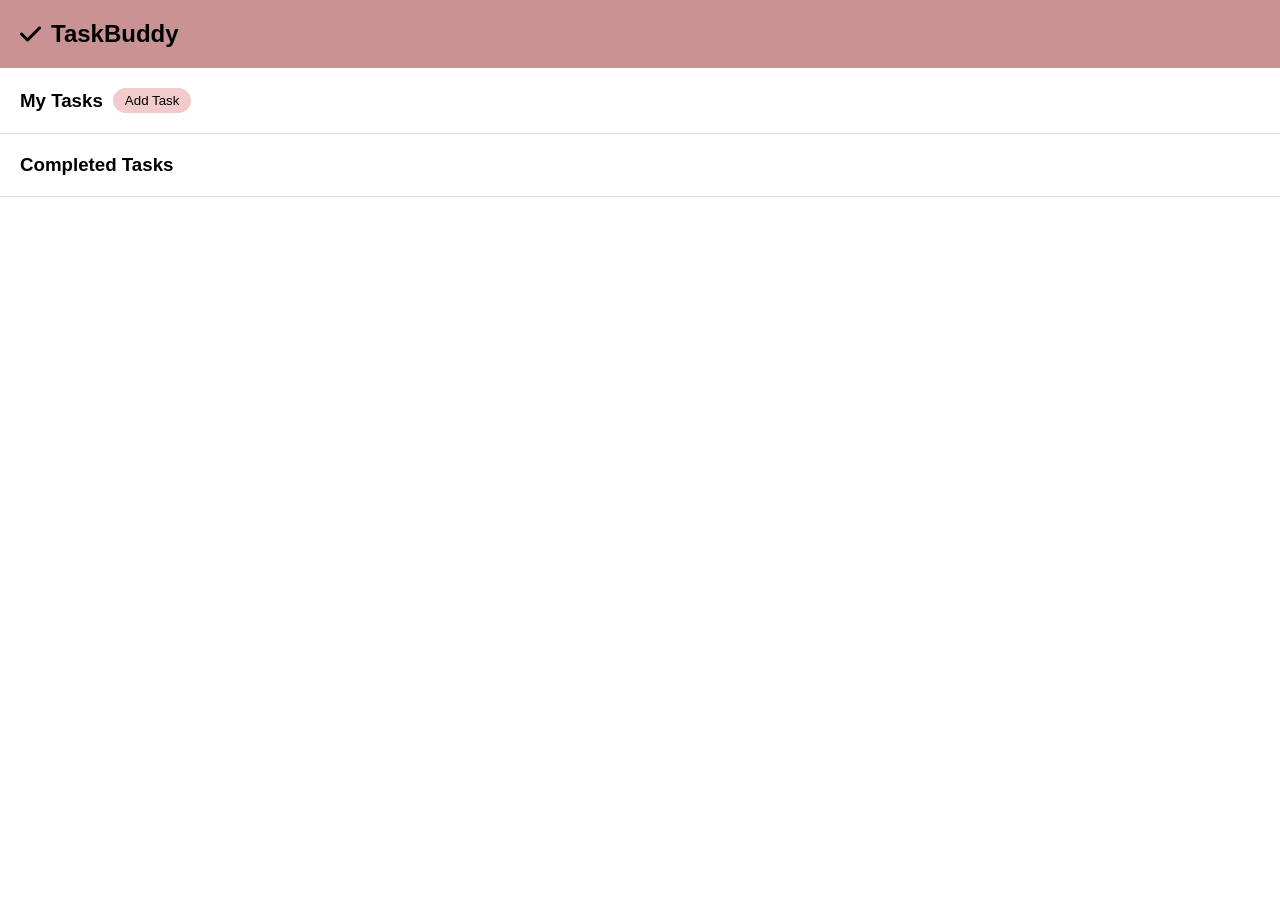
==== public/index.html @ 0934f5c4 "Merge branch 'main' into add-task-hamsitha" ====
<!DOCTYPE html>
<html lang="en">

<head>
    <meta charset="UTF-8">
    <title>TaskBuddy – Home</title>

    <!-- ICONS -->
    <link rel="stylesheet" href="https://cdnjs.cloudflare.com/ajax/libs/font-awesome/6.5.0/css/all.min.css">

    <!-- EXTERNAL CSS -->
    <link rel="stylesheet" href="css/style.css">
</head>
<body>

    <!-- MAIN CONTAINER -->
    <div class="container">

        <!-- HEADER BAR -->
        <div class="header">
            <h2 class="header-title">
                <i class="fa-solid fa-check"></i>
                TaskBuddy
            </h2>
        </div>

        <!-- MY TASKS SECTION -->
        <div class="section">
            <h3 class="section-title">
                My Tasks
                <button class="add-btn">Add Task</button>
            </h3>
        </div>

        <!-- COMPLETED TASKS SECTION -->
        <div class="section">
            <h3 class="section-title">Completed Tasks</h3>
        </div>

    </div>

</body>

</html>
---- public/css/style.css ----
body {
    background: #1f1f1f;
    margin: 0;
    font-family: Arial, sans-serif;
}

/* MAIN WHITE CARD */
.container {
    background: white;
    min-height: 100vh;
}

/* HEADER BAR */
.header {
    background: #c99393;
    padding: 20px;
}

.header-title {
    margin: 0;
    display: flex;
    align-items: center;
    gap: 10px;
}

.header-title i {
    font-size: 24px;
}

/* SECTION STYLING */
.section {
    padding: 20px;
    border-bottom: 1px solid #ddd;
}

.section-title {
    margin: 0;
    display: flex;
    align-items: center;
    gap: 10px;
}

/* ADD TASK BUTTON */
.add-btn {
    padding: 5px 12px;
    border: none;
    border-radius: 20px;
    background: #f2cccc;
    cursor: pointer;
}
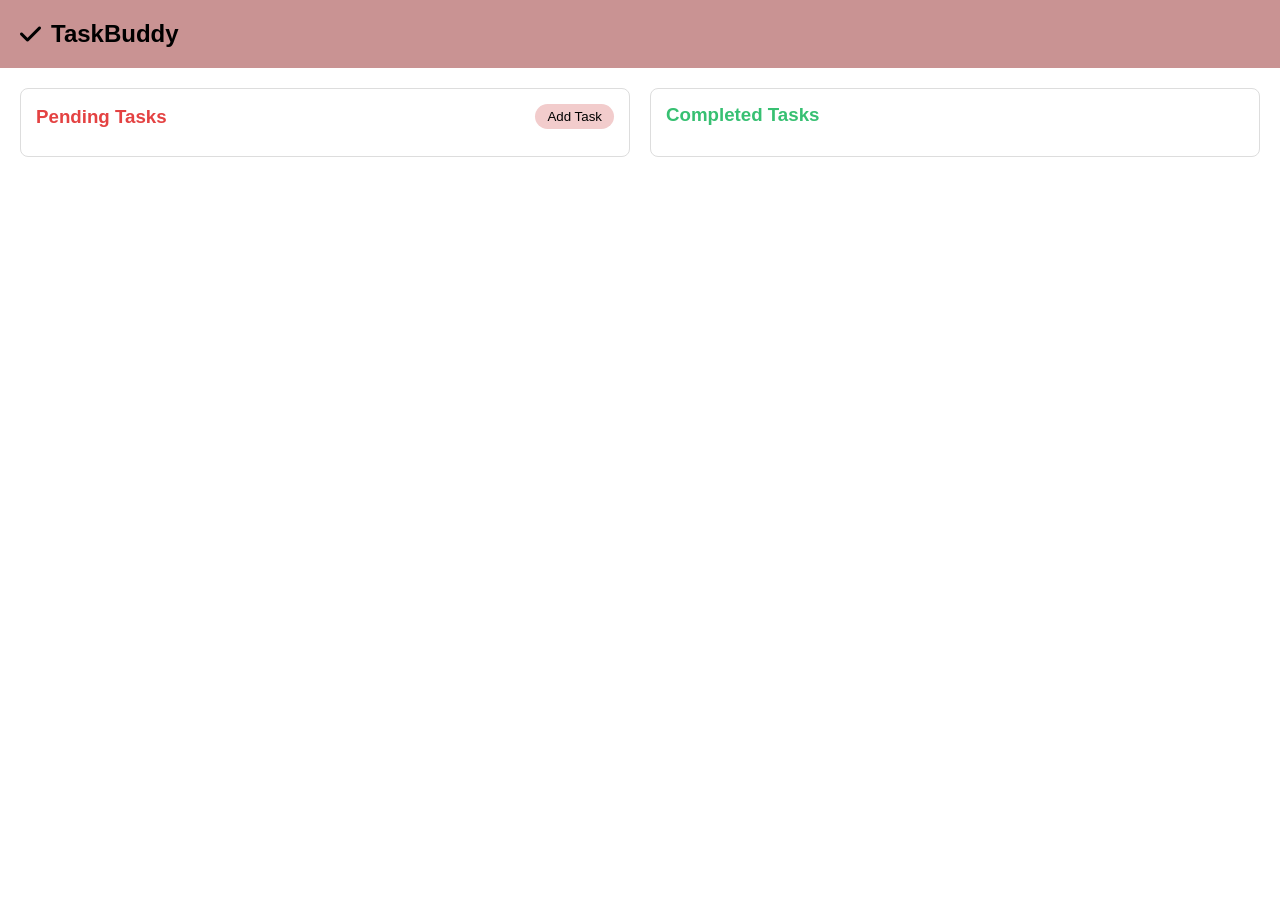
==== commit f50f6dc7: "Added frontend to display task results" ====
--- a/public/index.html
+++ b/public/index.html
@@ -11,6 +11,7 @@
     <!-- EXTERNAL CSS -->
     <link rel="stylesheet" href="css/style.css">
 </head>
+
 <body>
 
     <!-- MAIN CONTAINER -->
@@ -24,21 +25,30 @@
             </h2>
         </div>
 
-        <!-- MY TASKS SECTION -->
-        <div class="section">
-            <h3 class="section-title">
-                My Tasks
-                <button class="add-btn">Add Task</button>
-            </h3>
+        <!-- TASKS GRID: Pending (left) and Completed (right) -->
+        <div class="task-grid">
+
+            <!-- Pending Tasks -->
+            <div class="task-column">
+                <h3 class="section-title1">
+                    Pending Tasks
+                    <button class="add-btn">Add Task</button>
+                </h3>
+                <div id="pending-tasks"></div>
+            </div>
+
+            <!-- Completed Tasks -->
+            <div class="task-column">
+                <h3 class="section-title2">Completed Tasks</h3>
+                <div id="completed-tasks"></div>
+            </div>
+
         </div>
-
-        <!-- COMPLETED TASKS SECTION -->
-        <div class="section">
-            <h3 class="section-title">Completed Tasks</h3>
-        </div>
-
     </div>
-
+    <script src="/js/raelene-cha.js"></script>
+    <script>
+        getTasks();
+    </script>
 </body>
 
-</html>
+</html>
--- a/public/css/style.css
+++ b/public/css/style.css
@@ -27,17 +27,28 @@
     font-size: 24px;
 }
 
-/* SECTION STYLING */
+/* GENERIC SECTION (if you use it elsewhere) */
 .section {
     padding: 20px;
     border-bottom: 1px solid #ddd;
 }
 
-.section-title {
+/* TITLES */
+.section-title1 {
     margin: 0;
     display: flex;
     align-items: center;
+    justify-content: space-between;
     gap: 10px;
+    color: #e44242;
+}
+.section-title2 {
+    margin: 0;
+    display: flex;
+    align-items: center;
+    justify-content: space-between;
+    gap: 10px;
+    color:rgb(55, 192, 114)
 }
 
 /* ADD TASK BUTTON */
@@ -48,3 +59,54 @@
     background: #f2cccc;
     cursor: pointer;
 }
+
+/* GRID LAYOUT FOR PENDING / COMPLETED TASKS */
+.task-grid {
+    display: flex;
+    gap: 20px;
+    padding: 20px;
+    box-sizing: border-box;
+}
+
+/* EACH COLUMN (Pending / Completed) */
+.task-column {
+    flex: 1;
+    background: #ffffff;
+    padding: 15px;
+    border-radius: 8px;
+    border: 1px solid #ddd;
+    box-sizing: border-box;
+}
+
+/* SCROLLABLE LIST AREAS */
+#pending-tasks,
+#completed-tasks {
+    margin-top: 12px;
+    max-height: 350px;
+    overflow-y: auto;
+}
+
+/* INDIVIDUAL TASK CARD */
+.task-item {
+    background: #f7f7f7;
+    border-left: 4px solid #c99393;
+    padding: 10px;
+    margin-bottom: 10px;
+    border-radius: 5px;
+    font-size: 14px;
+}
+
+.task-item p {
+    margin: 2px 0;
+}
+
+.message {
+    padding: 5px 10px;
+    border-radius: 5px;
+}
+
+.message.error {
+    background: linear-gradient(135deg, #fef2f2 0%, #fee2e2 100%);
+    color: #991b1b;
+    border-left: 4px solid #ef4444;
+}
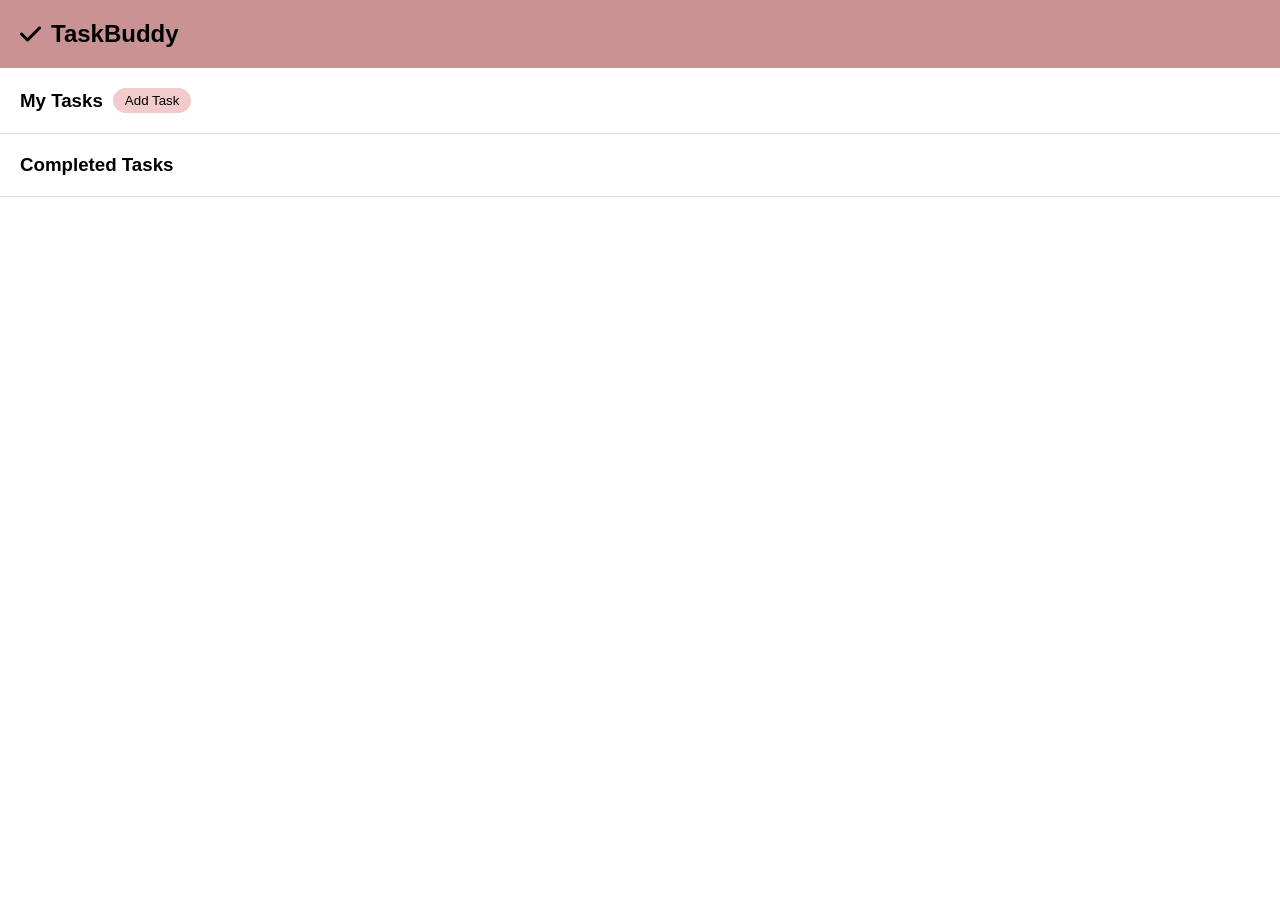
==== commit 5bfeae47: "Merge branch 'main' into create-user-shahina" ====
--- a/public/index.html
+++ b/public/index.html
@@ -11,7 +11,6 @@
     <!-- EXTERNAL CSS -->
     <link rel="stylesheet" href="css/style.css">
 </head>
-
 <body>
 
     <!-- MAIN CONTAINER -->
@@ -25,30 +24,21 @@
             </h2>
         </div>
 
-        <!-- TASKS GRID: Pending (left) and Completed (right) -->
-        <div class="task-grid">
+        <!-- MY TASKS SECTION -->
+        <div class="section">
+            <h3 class="section-title">
+                My Tasks
+                <button class="add-btn">Add Task</button>
+            </h3>
+        </div>
 
-            <!-- Pending Tasks -->
-            <div class="task-column">
-                <h3 class="section-title1">
-                    Pending Tasks
-                    <button class="add-btn">Add Task</button>
-                </h3>
-                <div id="pending-tasks"></div>
-            </div>
+        <!-- COMPLETED TASKS SECTION -->
+        <div class="section">
+            <h3 class="section-title">Completed Tasks</h3>
+        </div>
 
-            <!-- Completed Tasks -->
-            <div class="task-column">
-                <h3 class="section-title2">Completed Tasks</h3>
-                <div id="completed-tasks"></div>
-            </div>
+    </div>
 
-        </div>
-    </div>
-    <script src="/js/raelene-cha.js"></script>
-    <script>
-        getTasks();
-    </script>
 </body>
 
-</html>+</html>
--- a/public/css/style.css
+++ b/public/css/style.css
@@ -27,28 +27,17 @@
     font-size: 24px;
 }
 
-/* GENERIC SECTION (if you use it elsewhere) */
+/* SECTION STYLING */
 .section {
     padding: 20px;
     border-bottom: 1px solid #ddd;
 }
 
-/* TITLES */
-.section-title1 {
+.section-title {
     margin: 0;
     display: flex;
     align-items: center;
-    justify-content: space-between;
     gap: 10px;
-    color: #e44242;
-}
-.section-title2 {
-    margin: 0;
-    display: flex;
-    align-items: center;
-    justify-content: space-between;
-    gap: 10px;
-    color:rgb(55, 192, 114)
 }
 
 /* ADD TASK BUTTON */
@@ -59,54 +48,3 @@
     background: #f2cccc;
     cursor: pointer;
 }
-
-/* GRID LAYOUT FOR PENDING / COMPLETED TASKS */
-.task-grid {
-    display: flex;
-    gap: 20px;
-    padding: 20px;
-    box-sizing: border-box;
-}
-
-/* EACH COLUMN (Pending / Completed) */
-.task-column {
-    flex: 1;
-    background: #ffffff;
-    padding: 15px;
-    border-radius: 8px;
-    border: 1px solid #ddd;
-    box-sizing: border-box;
-}
-
-/* SCROLLABLE LIST AREAS */
-#pending-tasks,
-#completed-tasks {
-    margin-top: 12px;
-    max-height: 350px;
-    overflow-y: auto;
-}
-
-/* INDIVIDUAL TASK CARD */
-.task-item {
-    background: #f7f7f7;
-    border-left: 4px solid #c99393;
-    padding: 10px;
-    margin-bottom: 10px;
-    border-radius: 5px;
-    font-size: 14px;
-}
-
-.task-item p {
-    margin: 2px 0;
-}
-
-.message {
-    padding: 5px 10px;
-    border-radius: 5px;
-}
-
-.message.error {
-    background: linear-gradient(135deg, #fef2f2 0%, #fee2e2 100%);
-    color: #991b1b;
-    border-left: 4px solid #ef4444;
-}
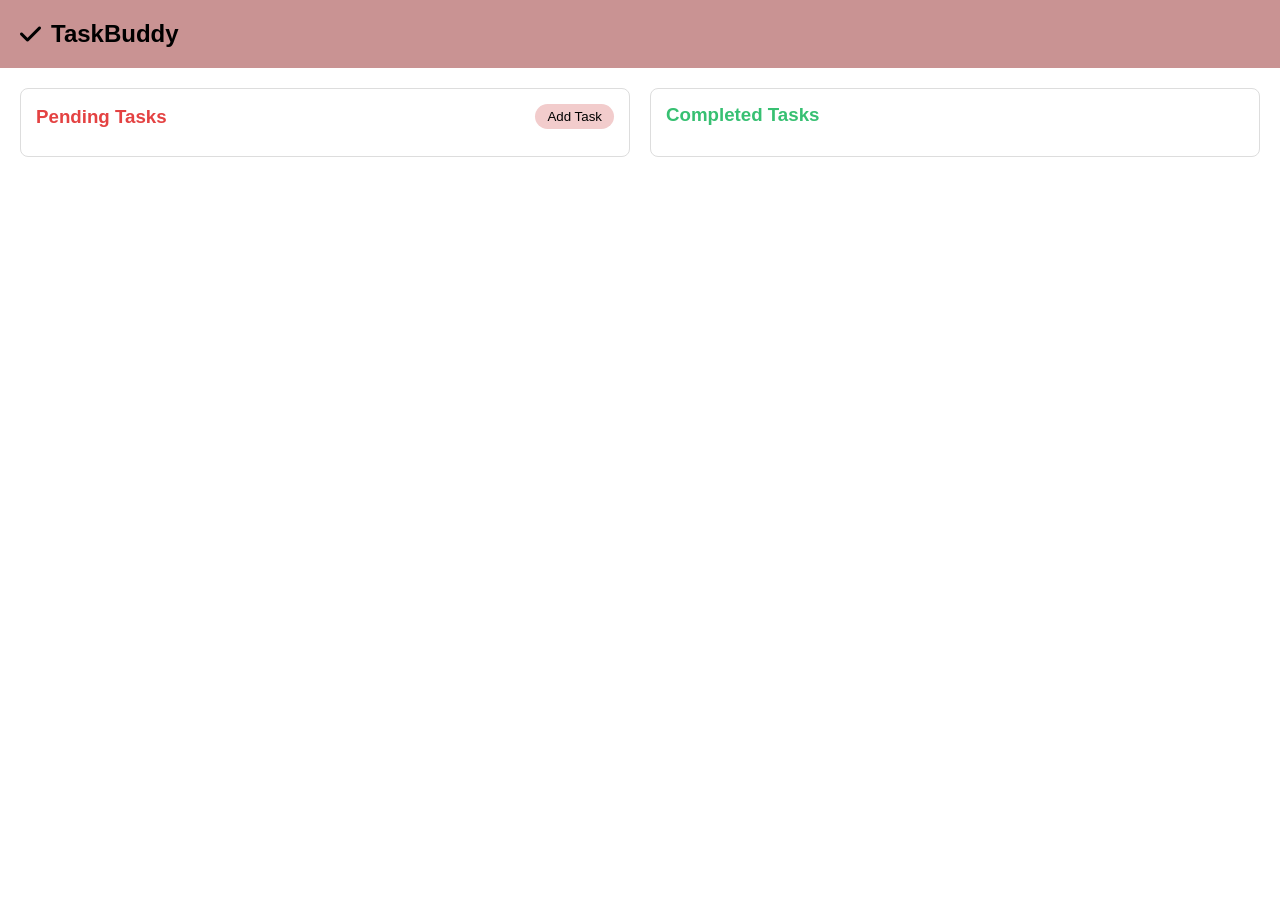
==== commit e1407e2f: "Merge pull request #7 from shahihi/view-tasks-raelene retrieve task data, frontend and updated backe" ====
--- a/public/index.html
+++ b/public/index.html
@@ -11,6 +11,7 @@
     <!-- EXTERNAL CSS -->
     <link rel="stylesheet" href="css/style.css">
 </head>
+
 <body>
 
     <!-- MAIN CONTAINER -->
@@ -24,21 +25,30 @@
             </h2>
         </div>
 
-        <!-- MY TASKS SECTION -->
-        <div class="section">
-            <h3 class="section-title">
-                My Tasks
-                <button class="add-btn">Add Task</button>
-            </h3>
+        <!-- TASKS GRID: Pending (left) and Completed (right) -->
+        <div class="task-grid">
+
+            <!-- Pending Tasks -->
+            <div class="task-column">
+                <h3 class="section-title1">
+                    Pending Tasks
+                    <button class="add-btn">Add Task</button>
+                </h3>
+                <div id="pending-tasks"></div>
+            </div>
+
+            <!-- Completed Tasks -->
+            <div class="task-column">
+                <h3 class="section-title2">Completed Tasks</h3>
+                <div id="completed-tasks"></div>
+            </div>
+
         </div>
-
-        <!-- COMPLETED TASKS SECTION -->
-        <div class="section">
-            <h3 class="section-title">Completed Tasks</h3>
-        </div>
-
     </div>
-
+    <script src="/js/raelene-cha.js"></script>
+    <script>
+        getTasks();
+    </script>
 </body>
 
-</html>
+</html>
--- a/public/css/style.css
+++ b/public/css/style.css
@@ -27,17 +27,28 @@
     font-size: 24px;
 }
 
-/* SECTION STYLING */
+/* GENERIC SECTION (if you use it elsewhere) */
 .section {
     padding: 20px;
     border-bottom: 1px solid #ddd;
 }
 
-.section-title {
+/* TITLES */
+.section-title1 {
     margin: 0;
     display: flex;
     align-items: center;
+    justify-content: space-between;
     gap: 10px;
+    color: #e44242;
+}
+.section-title2 {
+    margin: 0;
+    display: flex;
+    align-items: center;
+    justify-content: space-between;
+    gap: 10px;
+    color:rgb(55, 192, 114)
 }
 
 /* ADD TASK BUTTON */
@@ -48,3 +59,54 @@
     background: #f2cccc;
     cursor: pointer;
 }
+
+/* GRID LAYOUT FOR PENDING / COMPLETED TASKS */
+.task-grid {
+    display: flex;
+    gap: 20px;
+    padding: 20px;
+    box-sizing: border-box;
+}
+
+/* EACH COLUMN (Pending / Completed) */
+.task-column {
+    flex: 1;
+    background: #ffffff;
+    padding: 15px;
+    border-radius: 8px;
+    border: 1px solid #ddd;
+    box-sizing: border-box;
+}
+
+/* SCROLLABLE LIST AREAS */
+#pending-tasks,
+#completed-tasks {
+    margin-top: 12px;
+    max-height: 350px;
+    overflow-y: auto;
+}
+
+/* INDIVIDUAL TASK CARD */
+.task-item {
+    background: #f7f7f7;
+    border-left: 4px solid #c99393;
+    padding: 10px;
+    margin-bottom: 10px;
+    border-radius: 5px;
+    font-size: 14px;
+}
+
+.task-item p {
+    margin: 2px 0;
+}
+
+.message {
+    padding: 5px 10px;
+    border-radius: 5px;
+}
+
+.message.error {
+    background: linear-gradient(135deg, #fef2f2 0%, #fee2e2 100%);
+    color: #991b1b;
+    border-left: 4px solid #ef4444;
+}
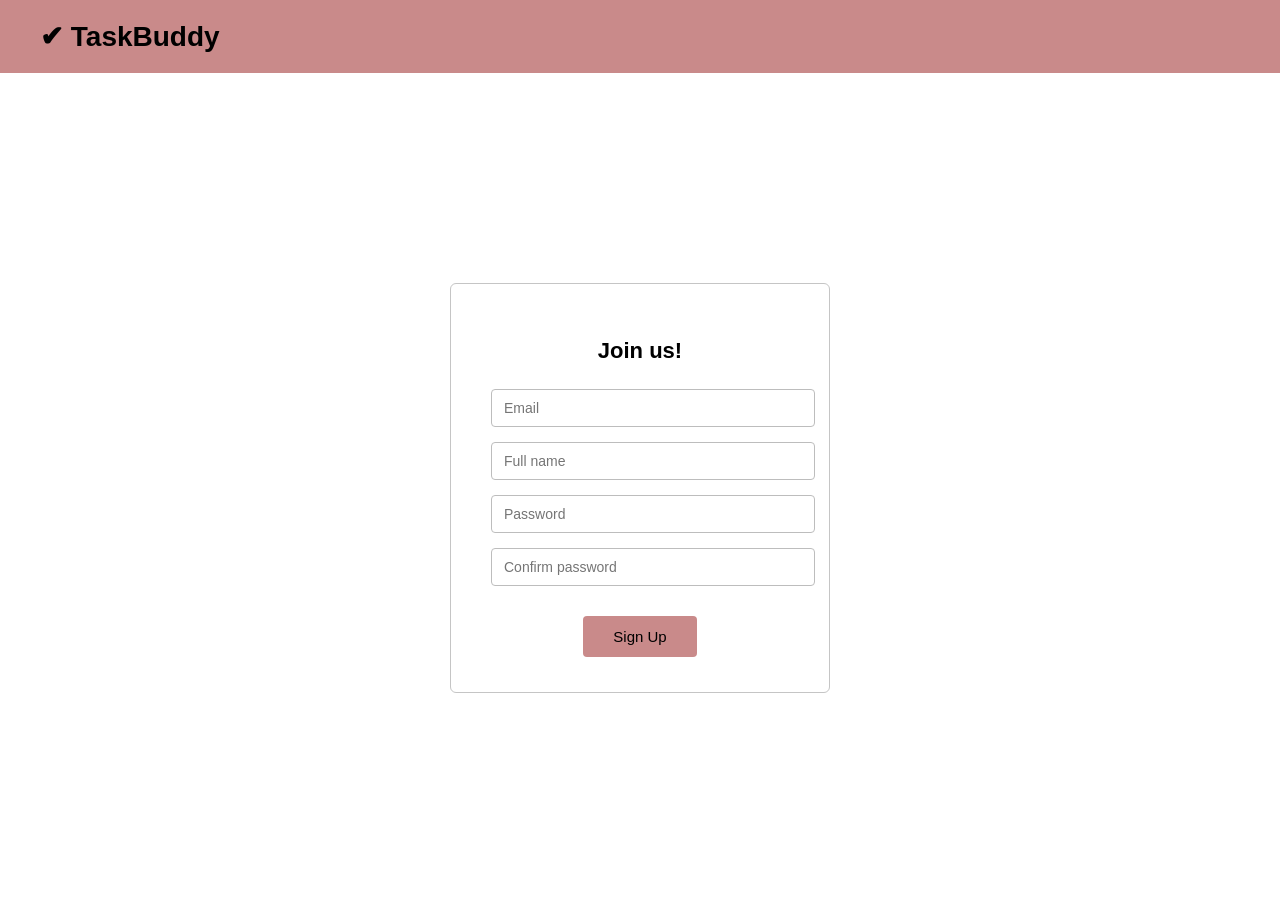
==== commit df130df5: "implemented frontend UI with alerts and backend error validation" ====
--- a/public/index.html
+++ b/public/index.html
@@ -47,7 +47,12 @@
     </div>
     <script src="/js/raelene-cha.js"></script>
     <script>
-        getTasks();
+        // If no one is logged in, redirect to register
+        if (!localStorage.getItem("email")) {
+            window.location.href = "register.html";
+        } else {
+            getTasks();
+        }
     </script>
 </body>
 
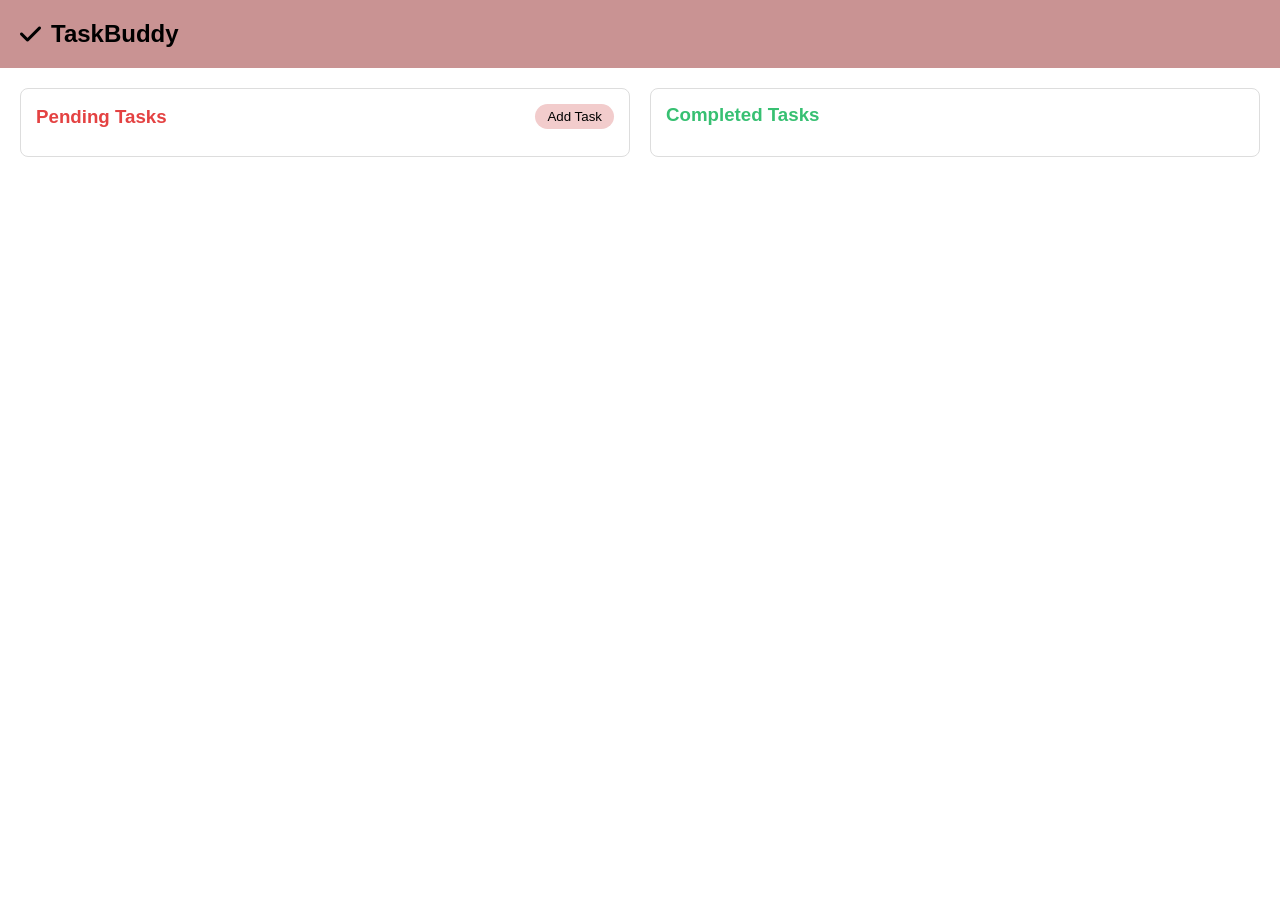
==== commit e73469da: "Frontend add task creation functionality with modal" ====
--- a/public/index.html
+++ b/public/index.html
@@ -36,7 +36,7 @@
                 </h3>
                 <div id="pending-tasks"></div>
             </div>
-
+ 
             <!-- Completed Tasks -->
             <div class="task-column">
                 <h3 class="section-title2">Completed Tasks</h3>
@@ -47,13 +47,29 @@
     </div>
     <script src="/js/raelene-cha.js"></script>
     <script>
-        // If no one is logged in, redirect to register
-        if (!localStorage.getItem("email")) {
-            window.location.href = "register.html";
-        } else {
-            getTasks();
-        }
+        getTasks();
     </script>
+
+    <!-- ADD TASK MODAL -->
+    <div id="addTaskModal" class="modal">
+        <div class="modal-content">
+
+            <span class="close-btn">&times;</span>
+
+            <form id="taskForm">
+                <label>Task Name</label>
+                <input type="text" id="taskName">
+
+                <label>Date</label>
+                <input type="date" id="taskDate" >
+
+                <button type="submit">Add Task</button>
+            </form>
+        </div>
+    </div>
+
+    <script src="js/hamsitha.js"></script>
+
 </body>
 
 </html>
--- a/public/css/style.css
+++ b/public/css/style.css
@@ -109,4 +109,63 @@
     background: linear-gradient(135deg, #fef2f2 0%, #fee2e2 100%);
     color: #991b1b;
     border-left: 4px solid #ef4444;
-}+}
+.modal {
+    display: none;
+    position: fixed;
+    top: 0; 
+    left: 0;
+    width: 100%; 
+    height: 100%;
+    background: rgba(0, 0, 0, 0.5);
+    justify-content: center;   /* Center horizontally */
+    align-items: center;       /* Center vertically */
+}
+
+.modal-content {
+    background: white;
+    padding: 25px 30px;
+    width: 350px;
+    border-radius: 12px;
+    box-shadow: 0px 4px 20px rgba(0,0,0,0.2);
+    animation: popup 0.25s ease-out;
+}
+
+/* Smooth pop-in animation */
+@keyframes popup {
+    from { transform: scale(0.9); opacity: 0; }
+    to { transform: scale(1); opacity: 1; }
+}
+
+/* Label spacing */
+.modal-content label {
+    display: block;
+    font-weight: bold;
+    margin-top: 12px;
+}
+
+/* Input boxes full width */
+.modal-content input {
+    width: 100%;
+    padding: 8px;
+    margin-top: 5px;
+    box-sizing: border-box;
+    border-radius: 6px;
+    border: 1px solid #ccc;
+}
+
+/* Button styling */
+.modal-content button {
+    width: 100%;
+    margin-top: 18px;
+    padding: 10px;
+    background: #c99393;
+    border: none;
+    color: white;
+    border-radius: 8px;
+    cursor: pointer;
+}
+
+.modal-content button:hover {
+    background: #b67a7a;
+}
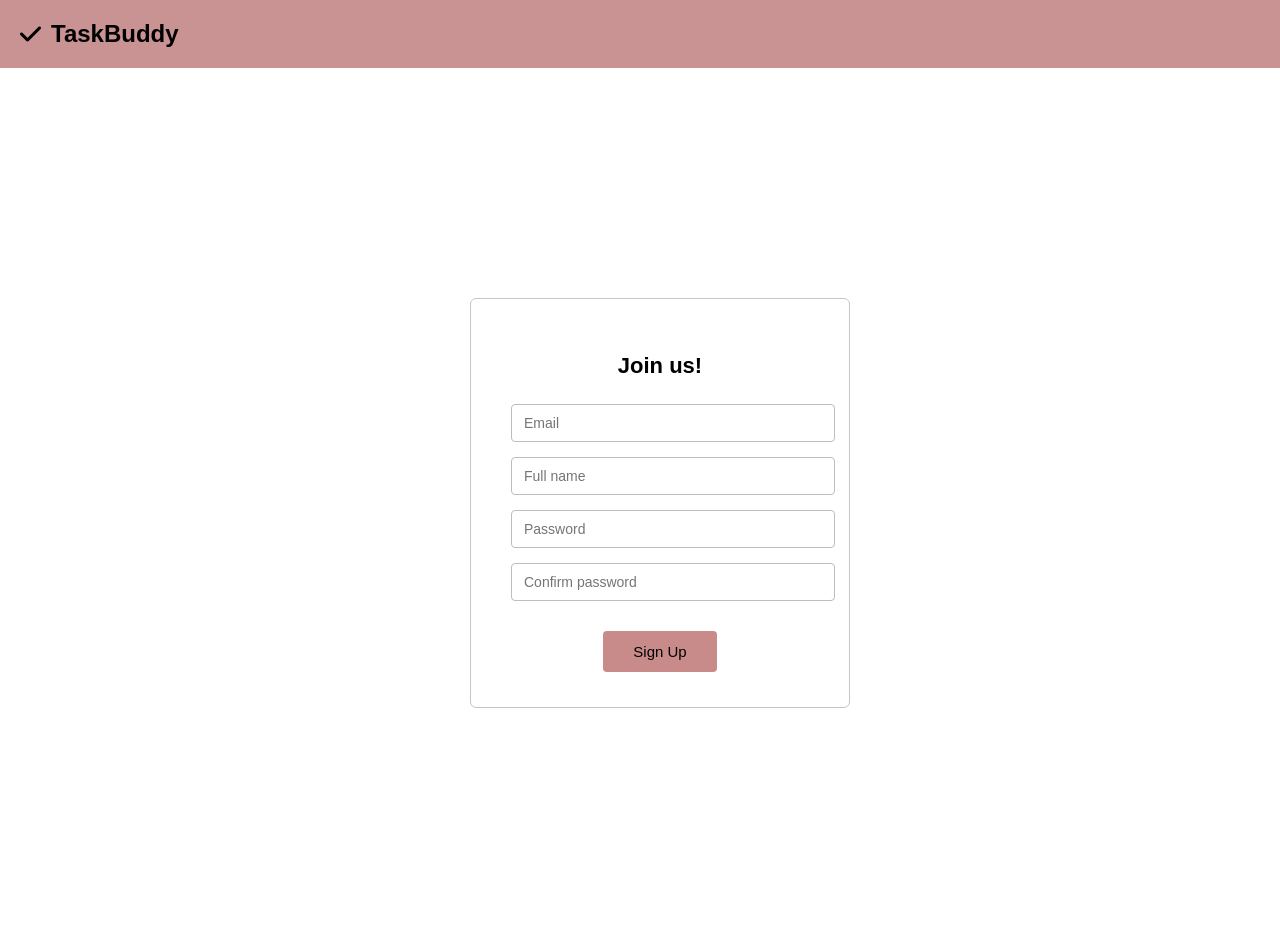
==== commit 20d430de: "Merge branch 'recover-my-work' into add-task-hamsitha" ====
--- a/public/index.html
+++ b/public/index.html
@@ -47,7 +47,12 @@
     </div>
     <script src="/js/raelene-cha.js"></script>
     <script>
-        getTasks();
+        // If no one is logged in, redirect to register
+        if (!localStorage.getItem("email")) {
+            window.location.href = "register.html";
+        } else {
+            getTasks();
+        }
     </script>
 
     <!-- ADD TASK MODAL -->
--- a/public/css/style.css
+++ b/public/css/style.css
@@ -1,5 +1,5 @@
 body {
-    background: #1f1f1f;
+    background: white;
     margin: 0;
     font-family: Arial, sans-serif;
 }
@@ -109,6 +109,67 @@
     background: linear-gradient(135deg, #fef2f2 0%, #fee2e2 100%);
     color: #991b1b;
     border-left: 4px solid #ef4444;
+}
+
+/* Center container */
+.register-container {
+    width: 100%;
+    height: calc(100vh - 70px);
+    display: flex;
+    justify-content: center;
+    align-items: center;
+    padding: 20px; /* prevents squeezing on small screens */
+}
+
+
+/* Signup box */
+.signup-box {
+    width: 380px;
+    background: white;
+    border: 1px solid #c5c5c5;
+    border-radius: 6px;
+    padding: 35px 40px;
+    box-sizing: border-box;
+    text-align: center;
+}
+
+.signup-box h2 {
+    font-size: 22px;
+    margin-bottom: 25px;
+    font-weight: bold;
+}
+
+/* Input fields */
+input[type="text"],
+input[type="email"],
+input[type="password"] {
+    width: 100%;
+    padding: 10px 12px;
+    margin-bottom: 15px;
+    border: 1px solid #bdbdbd;
+    border-radius: 4px;
+    font-size: 14px;
+}
+
+/* Button */
+.button {
+    background-color: #c98a8a;
+    border: none;
+    padding: 12px 30px;
+    border-radius: 4px;
+    font-size: 15px;
+    cursor: pointer;
+    color: black;
+    font-weight: 500;
+
+    display: block;        /* allows margin auto */
+    margin: 15px auto 0;   /* centers horizontally */
+    width: fit-content;    /* button shrinks to content */
+}
+
+
+.button:hover {
+    background-color: #b97d7d;
 }
 .modal {
     display: none;
